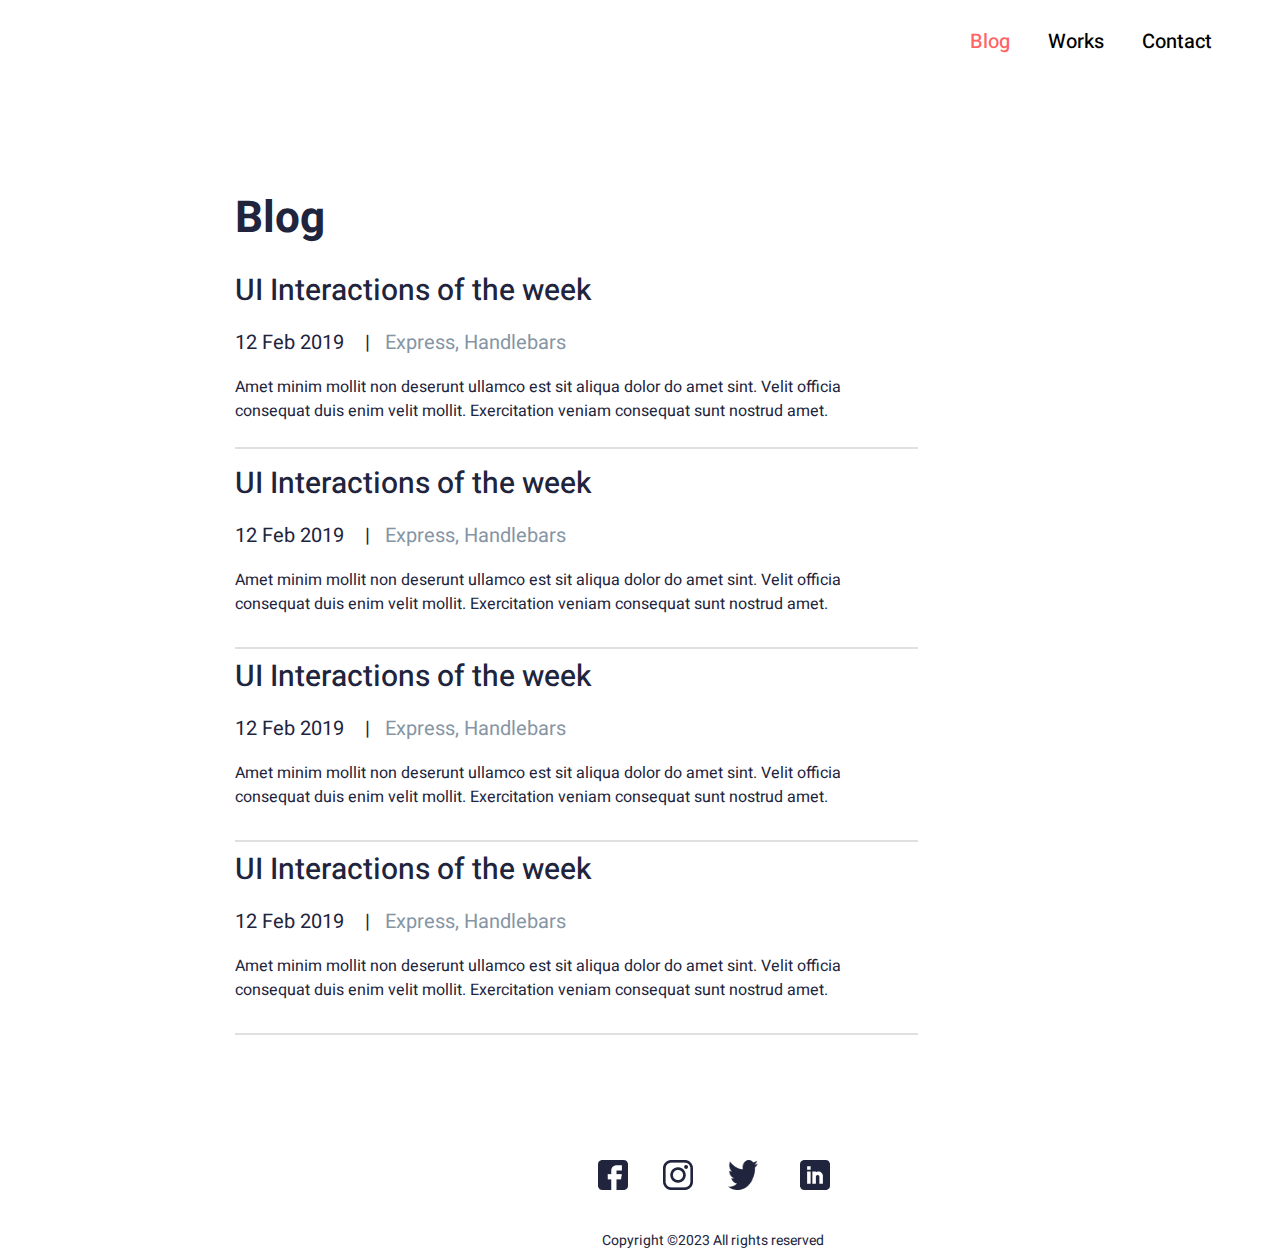
==== blog.html @ 6e91b29e "Changes with RA" ====
<!DOCTYPE html>
<html lang="en">
    <head>
        <meta charset="UTF-8">
        <meta http-equiv="X-UA-Compatible" content="IE=edge">
        <meta name="viewport" content="width=device-width, initial-scale=1.0">
        <title>Document</title>
    
        <link rel="preconnect" href="https://fonts.googleapis.com"> 
        <link rel="preconnect" href="https://fonts.gstatic.com" crossorigin> 
        <link href="https://fonts.googleapis.com/css2?family=Heebo:wght@400;500;700;900&display=swap" rel="stylesheet">
    
        <link rel="stylesheet" href="style.css">
    </head>
<body>
    <nav align="right">
        <a class="blog active" href="blog.html">Blog</a>
        <a class="works" href="works.html">Works</a>
        <a class="contact" href="/">Contact</a>
    </nav>
    <main>
        <h1 class="page-blog">Blog</h1>

        <section class="post-1">
            <a href="/" class="post-name">UI Interactions of the week</a>
            <p class="blog-post-data">12 Feb 2019</p>
            <p class="blog-post-line">|</p>
            <p class="blog-post-tsubject">Express, Handlebars</p>
            <p class="blog-post-decription">Amet minim mollit non deserunt ullamco est sit aliqua dolor do amet sint. 
                Velit officia consequat duis enim velit mollit. 
                Exercitation veniam consequat sunt nostrud amet.</p>
            <hr class="blog-hr-1">
        </section>

        <section class="post-2">
            <a href="/" class="post-name">UI Interactions of the week</a>
            <p class="blog-post-data">12 Feb 2019</p>
            <p class="blog-post-line">|</p>
            <p class="blog-post-tsubject">Express, Handlebars</p>
            <p class="blog-post-decription">Amet minim mollit non deserunt ullamco est sit aliqua dolor do amet sint. 
                Velit officia consequat duis enim velit mollit. 
                Exercitation veniam consequat sunt nostrud amet.</p>
            <hr class="blog-hr-1">
        </section>

        <section class="post-3">
            <a href="/" class="post-name">UI Interactions of the week</a>
            <p class="blog-post-data">12 Feb 2019</p>
            <p class="blog-post-line">|</p>
            <p class="blog-post-tsubject">Express, Handlebars</p>
            <p class="blog-post-decription">Amet minim mollit non deserunt ullamco est sit aliqua dolor do amet sint. 
                Velit officia consequat duis enim velit mollit. 
                Exercitation veniam consequat sunt nostrud amet.</p>
            <hr class="blog-hr-1">
        </section>

        <section class="post-4">
            <a href="/" class="post-name">UI Interactions of the week</a>
            <p class="blog-post-data">12 Feb 2019</p>
            <p class="blog-post-line">|</p>
            <p class="blog-post-tsubject">Express, Handlebars</p>
            <p class="blog-post-decription">Amet minim mollit non deserunt ullamco est sit aliqua dolor do amet sint. 
                Velit officia consequat duis enim velit mollit. 
                Exercitation veniam consequat sunt nostrud amet.</p>
            <hr class="blog-hr-1">
        </section>


    </main>
    <footer> 
        <img class="fb-blog" src="img/fb.png" alt="">
        <img class="insta-blog" src="img/insta.png" alt="">
        <img class="twiter-blog" src="img//twiter.png" alt="">
        <img class="linkedin-blog" src="img/Linkedin.png" alt="">

        <p class="copyright-blog">Copyright ©2023 All rights reserved </p>
    </footer>
</body>
</html>
---- style.css ----
/* menu */
.active {
    color: #FF6464;
}

nav {
    font-family: 'Heebo', sans-serif;
    font-weight: 500;
    font-size: 20px;
    margin-right: 60px;
    margin-top: 27px;
}

a {
    text-decoration: none;
    color: black;
}

.works {
    margin-right: 33px;
}

.blog {
    margin-right: 33px;
}

/* header */
.hi {
    position: absolute;
    width: 436px;
    height: 120px;
    left: 148px;
    top: 228px;
    max-width: 440px;

    font-family: 'Heebo';
    font-style: normal;
    font-weight: 700;
    font-size: 44px;
    line-height: 60px;
}

p {
    position: absolute;
    width: 497px;
    height: 66px;
    left: 148px;
    top: 373px;

    font-family: 'Heebo';
    font-style: normal;
    font-weight: 400;
    font-size: 16px;
    line-height: 24px;

    /* Dark Color */

    color: #21243D;

}

.download {
    padding-top: 14px;

    position: absolute;
    width: 167px;
    height: 21px;
    left: 168px;
    top: 486px;

    font-family: 'Heebo';
    font-style: normal;
    font-weight: 500;
    font-size: 20px;
    line-height: 29px;

    color: #FFFFFF;
    background-color: #FF6464;
    position: absolute;
    width: 208px;
    height: 47px;
    left: 148px;
    top: 477px;
}

.john {
    position: absolute;
    width: 243px;
    height: 243px;
    right: 160px;
    top: 210px;
}

/* recent posts */
.recent-posts {
    position: absolute;
    width: 1430px;
    height: 396px;
    left: 0px;
    top: 595px;

    background: #EDF7FA;
}

.resent {
    position: absolute;
    width: 129px;
    height: 41px;
    left: 148px;
    top: 28px;
    
    font-family: 'Heebo';
    font-style: normal;
    font-weight: 400;
    font-size: 22px;
    line-height: 60px;
    /* or 273% */
    
    display: flex;
    align-items: flex-end;
    
    /* Dark Color */
    
    color: #21243D;
    
}

.view_all {
    position: absolute;
    width: 62px;
    height: 20px;
    top: 20px;
    right: 349px;

    font-family: 'Heebo';
    font-style: normal;
    font-weight: 400;
    font-size: 16px;
    line-height: 24px;
    text-align: right;

    /* Secondry */

    color: #00A8CC;
}

.resent-1 {
    position: absolute;
    width: 418px;
    height: 295px;
    left: 148px;
    top: 78px;

    padding-left: 23px;

    background: #FFFFFF;
    box-shadow: 0px 4px 10px rgba(187, 225, 250, 0.25);
    border-radius: 4px;
}

.top-1 {
    position: absolute;
    width: 374px;
    height: 85px;
    left: 23px;
    top: 40px;

    font-family: 'Heebo';
    font-style: normal;
    font-weight: 700;
    font-size: 26px;
    line-height: 38px;
}

.recent-11 {
    position: absolute;
    width: 106px;
    height: 34px;
    left: 23px;
    top: 126px;

    font-style: normal;
    font-weight: 400;
    font-size: 18px;
    line-height: 26px;
}

.recent-12 {
    position: absolute;
    left: 153px;
    top: 126px;
}

.recent-13 {
    position: absolute;
    left: 179px;
    top: 126px;

    font-family: 'Heebo';
    font-style: normal;
    font-weight: 400;
    font-size: 18px;
    line-height: 26px;
}

.recent-description {
    position: absolute;
    width: 418px;
    height: 295px;
    left: 23px;
    top: 171px;

    max-width: 349px;
}



.resent-2 {
    position: absolute;
    width: 418px;
    height: 295px;
    left: 666px;
    top: 78px;

    padding-left: 23px;

    background: #FFFFFF;
    box-shadow: 0px 4px 10px rgba(187, 225, 250, 0.25);
    border-radius: 4px;
}

.top-2 {
    position: absolute;
    width: 374px;
    height: 85px;
    left: 23px;
    top: 40px;

    font-family: 'Heebo';
    font-style: normal;
    font-weight: 700;
    font-size: 26px;
    line-height: 38px;
}

.recent-21 {
    position: absolute;
    width: 106px;
    height: 34px;
    left: 23px;
    top: 126px;

    font-style: normal;
    font-weight: 400;
    font-size: 18px;
    line-height: 26px;
}

.recent-22 {
    position: absolute;
    left: 153px;
    top: 126px;
}

.recent-23 {
    position: absolute;
    left: 179px;
    top: 126px;

    font-family: 'Heebo';
    font-style: normal;
    font-weight: 400;
    font-size: 18px;
    line-height: 26px;
}

.recent-description {
    position: absolute;
    width: 418px;
    height: 295px;
    left: 23px;
    top: 171px;

    max-width: 349px;
}

.recent-blocks {
    align-content: center;
}

/* featured works */
.featured-top {
    position: absolute;
    width: 152px;
    height: 60px;
    left: 148px;
    top: 1006px;

    font-family: 'Heebo';
    font-style: normal;
    font-weight: 400;
    font-size: 22px;
    line-height: 60px;
    /* identical to box height, or 273% */


    /* Dark Color */

    color: #21243D;

    padding-bottom: 44px;
}



hr {
    position: absolute;
    width: 858px;
    height: 0px;
    left: 146px;
    top: 1283px;

    /* Gray 5 */

    border: 1px solid #E0E0E0;
}

.hr-1 {
    position: absolute;
    width: 858px;
    height: 0px;
    left: 146px;
    top: 1283px;

    /* Gray 5 */

    border: 1px solid #E0E0E0;
}

.hr-2 {
    position: absolute;
    width: 858px;
    height: 0px;
    left: 136px;
    top: 1510px;

    /* Gray 5 */

    border: 1px solid #E0E0E0;
}


.hr-3 {
    position: absolute;
    width: 858px;
    height: 0px;
    left: 146px;
    top: 1756px;

    /* Gray 5 */

    border: 1px solid #E0E0E0;
}




.designing-img-1 {
    position: absolute;
    width: 246px;
    height: 180px;
    left: 146px;
    top: 1088px;
}

.h-designing-1  {
    position: absolute;
    width: 395px;
    height: 44px;
    left: 410px;
    top: 1080px;

    font-family: 'Heebo';
    font-style: normal;
    font-weight: 700;
    font-size: 30px;
    line-height: 44px;
    /* identical to box height */


    /* Dark Color */

    color: #21243D;
}

span {

    background-color: black; 
    color: #FFFFFF;
    width: 65px; 
    height: 25;
    border-radius: 20px; 
    padding: 3px;
    text-align: center;
}

.year {
    position: absolute;
    left: 420px;
    top: 1104px;

    font-family: 'Heebo';
    font-style: normal;
    font-weight: 900;
    font-size: 18px;
    margin-top: 27px;
}

.grey-1 {
    position: absolute;
    width: 97px;
    height: 34px;
    left: 498px;
    top: 1110px;
    margin-left: 26px;
    
    font-family: 'Heebo';
    font-style: normal;
    font-weight: 400;
    font-size: 20px;
    line-height: 29px;
    
    /* Light */
    
    color: #8695A4;
}


.featured-text-1 {
    position: absolute;
    width: 573px;
    height: 70px;
    left: 410px;
    top: 1168px;

    font-family: 'Heebo';
    font-style: normal;
    font-weight: 400;
    font-size: 16px;
    line-height: 24px;

    /* Dark Color */

    color: #21243D;
}

.designing-img-2 {
    position: absolute;
    width: 246px;
    height: 180px;
    left: 146px;
    top: 1312px;
}

.h-designing-2  {
    position: absolute;
    width: 397px;
    height: 44px;
    left: 410px;
    top: 1310px;

    font-family: 'Heebo';
    font-style: normal;
    font-weight: 700;
    font-size: 30px;
    line-height: 44px;
    /* identical to box height */


    /* Dark Color */

    color: #21243D;
}


.year-2 {
    position: absolute;
    left: 420px;
    top: 1336px;

    font-family: 'Heebo';
    font-style: normal;
    font-weight: 900;
    font-size: 18px;
    margin-top: 27px;
}

.grey-2 {
    position: absolute;
    width: 97px;
    height: 34px;
    left: 498px;
    top: 1348px;
    margin-left: 26px;
    
    font-family: 'Heebo';
    font-style: normal;
    font-weight: 400;
    font-size: 20px;
    line-height: 29px;
    
    /* Light */
    
    color: #8695A4;
}


.featured-text-2 {
    position: absolute;
    width: 573px;
    height: 70px;
    left: 410px;
    top: 1395px;

    font-family: 'Heebo';
    font-style: normal;
    font-weight: 400;
    font-size: 16px;
    line-height: 24px;

    /* Dark Color */

    color: #21243D;
}




.designing-img-3 {
    position: absolute;
    width: 246px;
    height: 180px;
    left: 146px;
    top: 1560px;
}

.h-designing-3  {
    position: absolute;
    width: 390px;
    height: 44px;
    left: 410px;
    top: 1556px;

    font-family: 'Heebo';
    font-style: normal;
    font-weight: 700;
    font-size: 30px;
    line-height: 44px;
    /* identical to box height */


    /* Dark Color */

    color: #21243D;
}


.year-3 {
    position: absolute;
    left: 420px;
    top: 1583px;

    font-family: 'Heebo';
    font-style: normal;
    font-weight: 900;
    font-size: 18px;
    margin-top: 27px;
}

.grey-3 {
    position: absolute;
    width: 97px;
    height: 34px;
    left: 498px;
    top: 1583px;
    margin-left: 26px;
    
    font-family: 'Heebo';
    font-style: normal;
    font-weight: 400;
    font-size: 20px;
    line-height: 29px;
    
    /* Light */
    
    color: #8695A4;
}


.featured-text-3 {
    position: absolute;
    width: 573px;
    height: 70px;
    left: 410px;
    top: 1635px;

    font-family: 'Heebo';
    font-style: normal;
    font-weight: 400;
    font-size: 16px;
    line-height: 24px;

    /* Dark Color */

    color: #21243D;
}



/* footer */
.fb {
    position: absolute;
    width: 30px;
    height: 30px;
    top: 1910px;
    left: 598px;
}

.insta {
    position: absolute;
    width: 30px;
    height: 30px;
    top: 1910px;
    left: 663px;
}

.twiter {
    position: absolute;
    width: 30px;
    height: 30px;
    top: 1910px;
    left: 728px;
}

.linkedin {
    position: absolute;
    width: 30px;
    height: 30px;
    top: 1910px;
    left: 800px;
}

.copyright {
    position: absolute;
    height: 21px;
    left: 464px;
    top: 1945px;

    font-family: 'Heebo';
    font-style: normal;
    font-weight: 400;
    font-size: 14px;
    line-height: 21px;
    /* identical to box height */

    text-align: center;

    /* Dark */

    color: #21243D;
}



/* BLOG */

.page-blog {
    position: absolute;
    width: 156px;
    height: 54px;
    left: 235px;
    top: 160px;

    font-family: 'Heebo';
    font-style: normal;
    font-weight: 700;
    font-size: 44px;
    line-height: 60px;
    /* or 136% */


    /* Dark Color */

    color: #21243D;
}

.post-1 {
    position: absolute;
    width: 682px;
    height: 33px;
    left: 235px;
    top: 269px;
}

.post-name {
    font-family: 'Heebo';
    font-style: normal;
    font-weight: 500;
    font-size: 30px;
    line-height: 44px;

    /* Dark Color */

    color: #21243D;
}


.post-name {
    position: absolute;
    width: 682px;
    height: 33px;
    left: 0px;
    top: 0px;

    font-family: 'Heebo';
    font-style: normal;
    font-weight: 500;
    font-size: 30px;
    line-height: 44px;

    /* Dark Color */

    color: #21243D;
}

.blog-post-data {
    position: absolute;
    width: 374px;
    height: 25px;
    left: 0px;
    top: 39px;

    font-family: 'Heebo';
    font-style: normal;
    font-weight: 400;
    font-size: 20px;
    line-height: 29px;


    /* Dark Color */

    color: #21243D;
}
.blog-post-line {
    position: absolute;
    width: 0px;
    height: 21px;
    left: 130px;
    top: 39px;

    font-family: 'Heebo';
    font-style: normal;
    font-weight: 400;
    font-size: 20px;
    line-height: 29px;
}
.blog-post-tsubject {
    position: absolute;
    width: 182px;
    height: 25px;
    left: 150px;
    top: 39px;

    font-family: 'Heebo';
    font-style: normal;
    font-weight: 400;
    font-size: 20px;
    line-height: 29px;

    /* Light */

    color: #8695A4;
}

.blog-post-decription {
    position: absolute;
    width: 610px;
    height: 43px;
    left: 0px;
    top: 90px;

    font-family: 'Heebo';
    font-style: normal;
    font-weight: 400;
    font-size: 16px;
    line-height: 24px;

    /* Dark Color */

    color: #21243D;
}

.blog-hr-1 {
    position: absolute;
    width: 681px;
    height: 0px;
    left: 0px;
    top: 170px;

    /* Gray 5 */

    border: 1px solid #E0E0E0;
}

.post-2 {
    position: absolute;
    width: 682px;
    height: 47px;
    left: 235px;
    top: 462px;

    font-family: 'Heebo';
    font-style: normal;
    font-weight: 500;
    font-size: 30px;
    line-height: 44px;

    /* Dark Color */

    color: #21243D;
}

.post-3 {
    position: absolute;
    width: 682px;
    height: 47px;
    left: 235px;
    top: 655px;

    font-family: 'Heebo';
    font-style: normal;
    font-weight: 500;
    font-size: 30px;
    line-height: 44px;

    /* Dark Color */

    color: #21243D;
}

.post-4 {
    position: absolute;
    width: 682px;
    height: 47px;
    left: 235px;
    top: 848px;

    font-family: 'Heebo';
    font-style: normal;
    font-weight: 500;
    font-size: 30px;
    line-height: 44px;

    /* Dark Color */

    color: #21243D;
}

.fb-blog {
    position: absolute;
    width: 30px;
    height: 30px;
    top: 1160px;
    left: 598px;
}

.insta-blog {
    position: absolute;
    width: 30px;
    height: 30px;
    top: 1160px;
    left: 663px;
}

.twiter-blog {
    position: absolute;
    width: 30px;
    height: 30px;
    top: 1160px;
    left: 728px;
}

.linkedin-blog {
    position: absolute;
    width: 30px;
    height: 30px;
    top: 1160px;
    left: 800px;
}

.copyright-blog {
    position: absolute;
    height: 21px;
    left: 464px;
    top: 1216px;

    font-family: 'Heebo';
    font-style: normal;
    font-weight: 400;
    font-size: 14px;
    line-height: 21px;
    /* identical to box height */

    text-align: center;

    /* Dark */

    color: #21243D;
}


/* works */


.designing-img-4 {
    position: absolute;
    width: 246px;
    height: 180px;
    left: 146px;
    top: 1058px;
}

.h-designing-4  {
    position: absolute;
    width: 305px;
    height: 44px;
    left: 410px;
    top: 1055px;

    font-family: 'Heebo';
    font-style: normal;
    font-weight: 700;
    font-size: 30px;
    line-height: 44px;
    /* identical to box height */


    /* Dark Color */

    color: #21243D;
}

span {

    background-color: black; 
    color: #FFFFFF;
    width: 65px; 
    height: 25;
    border-radius: 20px; 
    padding: 3px;
    text-align: center;
}

.year-4 {
    position: absolute;
    left: 420px;
    top: 1084px;

    font-family: 'Heebo';
    font-style: normal;
    font-weight: 900;
    font-size: 18px;
    margin-top: 27px;
}

.grey-4 {
    position: absolute;
    width: 185px;
    height: 34px;
    left: 498px;
    top: 1093px;
    margin-left: 26px;
    
    font-family: 'Heebo';
    font-style: normal;
    font-weight: 400;
    font-size: 20px;
    line-height: 29px;
    
    /* Light */
    
    color: #8695A4;
}


.featured-text-4 {
    position: absolute;
    width: 573px;
    height: 70px;
    left: 410px;
    top: 1151px;

    font-family: 'Heebo';
    font-style: normal;
    font-weight: 400;
    font-size: 16px;
    line-height: 24px;

    /* Dark Color */

    color: #21243D;
}


.works-1-3 {
    position: absolute;
    width: 682px;
    height: 0px;

    top: 243px;
}

.featured-block-1-1 {
    position: absolute;
    width: 246px;
    height: 180px;
    top: -1050px;
    left: 80px;

}

.featured-block-2-1 {
    position: absolute;
    width: 246px;
    height: 180px;
    top: -1050px;
    left: 80px;

}

.featured-block-3-1 {
    position: absolute;
    width: 246px;
    height: 180px;
    top: -1050px;
    left: 80px;

}

.featured-block-4-1 {
    position: absolute;
    width: 246px;
    height: 180px;
    top: -70px;
    left: 83px;

}

.hr-5 {
    position: absolute;
    width: 858px;
    height: 0px;
    left: 149px;
    top: 1294px;
    
    /* Gray 5 */
    
    border: 1px solid #E0E0E0;
}

/* footer */
.fb-work {
    position: absolute;
    width: 30px;
    height: 30px;
    top: 1403px;
    left: 598px;
}

.insta-work {
    position: absolute;
    width: 30px;
    height: 30px;
    top: 1403px;
    left: 663px;
}

.twiter-work {
    position: absolute;
    width: 30px;
    height: 30px;
    top: 1403px;
    left: 728px;
}

.linkedin-work {
    position: absolute;
    width: 30px;
    height: 30px;
    top: 1403px;
    left: 800px;
}

.copyright-work {
    position: absolute;
    height: 21px;
    left: 464px;
    top: 1459px;

    font-family: 'Heebo';
    font-style: normal;
    font-weight: 400;
    font-size: 14px;
    line-height: 21px;
    /* identical to box height */

    text-align: center;

    /* Dark */

    color: #21243D;
}

.h-designing-1-w  {
    position: absolute;
    width: 395px;
    height: 44px;
    left: 410px;
    top: 1085px;

    font-family: 'Heebo';
    font-style: normal;
    font-weight: 700;
    font-size: 30px;
    line-height: 44px;
    /* identical to box height */


    /* Dark Color */

    color: #21243D;
}

.h-designing-2-w  {
    position: absolute;
    width: 397px;
    height: 44px;
    left: 410px;
    top: 1308px;

    font-family: 'Heebo';
    font-style: normal;
    font-weight: 700;
    font-size: 30px;
    line-height: 44px;
    /* identical to box height */


    /* Dark Color */

    color: #21243D;
}

.h-designing-3-w  {
    position: absolute;
    width: 390px;
    height: 44px;
    left: 410px;
    top: 1558px;

    font-family: 'Heebo';
    font-style: normal;
    font-weight: 700;
    font-size: 30px;
    line-height: 44px;
    /* identical to box height */


    /* Dark Color */

    color: #21243D;
}


/* work detail */
.work-detail-year {
    position: absolute;
    left: 239px;
    top: 268px;

    font-family: 'Heebo';
    font-style: normal;
    font-weight: 900;
    font-size: 18px;
    margin-top: 27px;

    background-color: #FF7C7C; 
}

.work-detail-h1 {
    position: absolute;
    width: 506px;
    height: 100px;
    left: 235px;
    top: 148px;

    font-family: 'Heebo';
    font-style: normal;
    font-weight: 700;
    font-size: 34px;
    line-height: 50px;

    /* Dark Color */

    color: #21243D;
}

.work-detail-subjet {
    position: absolute;
    width: 374px;
    height: 34px;
    left: 318px;
    top: 278px;

    font-family: 'Heebo';
    font-style: normal;
    font-weight: 400;
    font-size: 20px;
    line-height: 29px;

    /* Dark Color */

    color: #21243D;
}

.work-detail-text {
    position: absolute;
    width: 681px;
    height: 44px;
    left: 235px;
    top: 335px;

    font-family: 'Heebo';
    font-style: normal;
    font-weight: 400;
    font-size: 16px;
    line-height: 24px;

    color: #000000;
}

.work-detai-img-1 {
    position: absolute;
    width: 681px;
    height: 460px;
    left: 235px;
    top: 425px;
}

.work-detail-h2 {
    position: absolute;
    width: 506px;
    height: 45px;
    left: 239px;
    top: 939px;

    font-family: 'Heebo';
    font-style: normal;
    font-weight: 500;
    font-size: 30px;
    line-height: 60px;
}

.work-detail-h3 {
    position: absolute;
    width: 506px;
    height: 82px;
    left: 239px;
    top: 984px;

    font-family: 'Heebo';
    font-style: normal;
    font-weight: 500;
    font-size: 24px;
    line-height: 60px;
}

.work-detail-text-2 {
    position: absolute;
    width: 677px;
    height: 48px;
    left: 239px;
    top: 1049px;

    font-family: 'Heebo';
    font-style: normal;
    font-weight: 400;
    font-size: 16px;
    line-height: 24px;
}

.work-detai-img-2 {
    position: absolute;
    width: 681px;
    height: 460px;
    left: 235px;
    top: 1127px;
}

.work-detai-img-3 {
    position: absolute;
    width: 681px;
    height: 460px;
    left: 235px;
    top: 1614px;
}

.fb-work-detail {
    position: absolute;
    width: 30px;
    height: 30px;
    top: 2152px;
    left: 598px;
}

.insta-work-detail {
    position: absolute;
    width: 30px;
    height: 30px;
    top: 2152px;
    left: 663px;
}

.twiter-work-detail {
    position: absolute;
    width: 30px;
    height: 30px;
    top: 2152px;
    left: 728px;
}

.linkedin-work-detail {
    position: absolute;
    width: 30px;
    height: 30px;
    top: 2152px;
    left: 800px;
}

.copyright-work-detail {
    position: absolute;
    height: 21px;
    left: 464px;
    top: 2208px;

    font-family: 'Heebo';
    font-style: normal;
    font-weight: 400;
    font-size: 14px;
    line-height: 21px;
    /* identical to box height */

    text-align: center;

    /* Dark */

    color: #21243D;
}
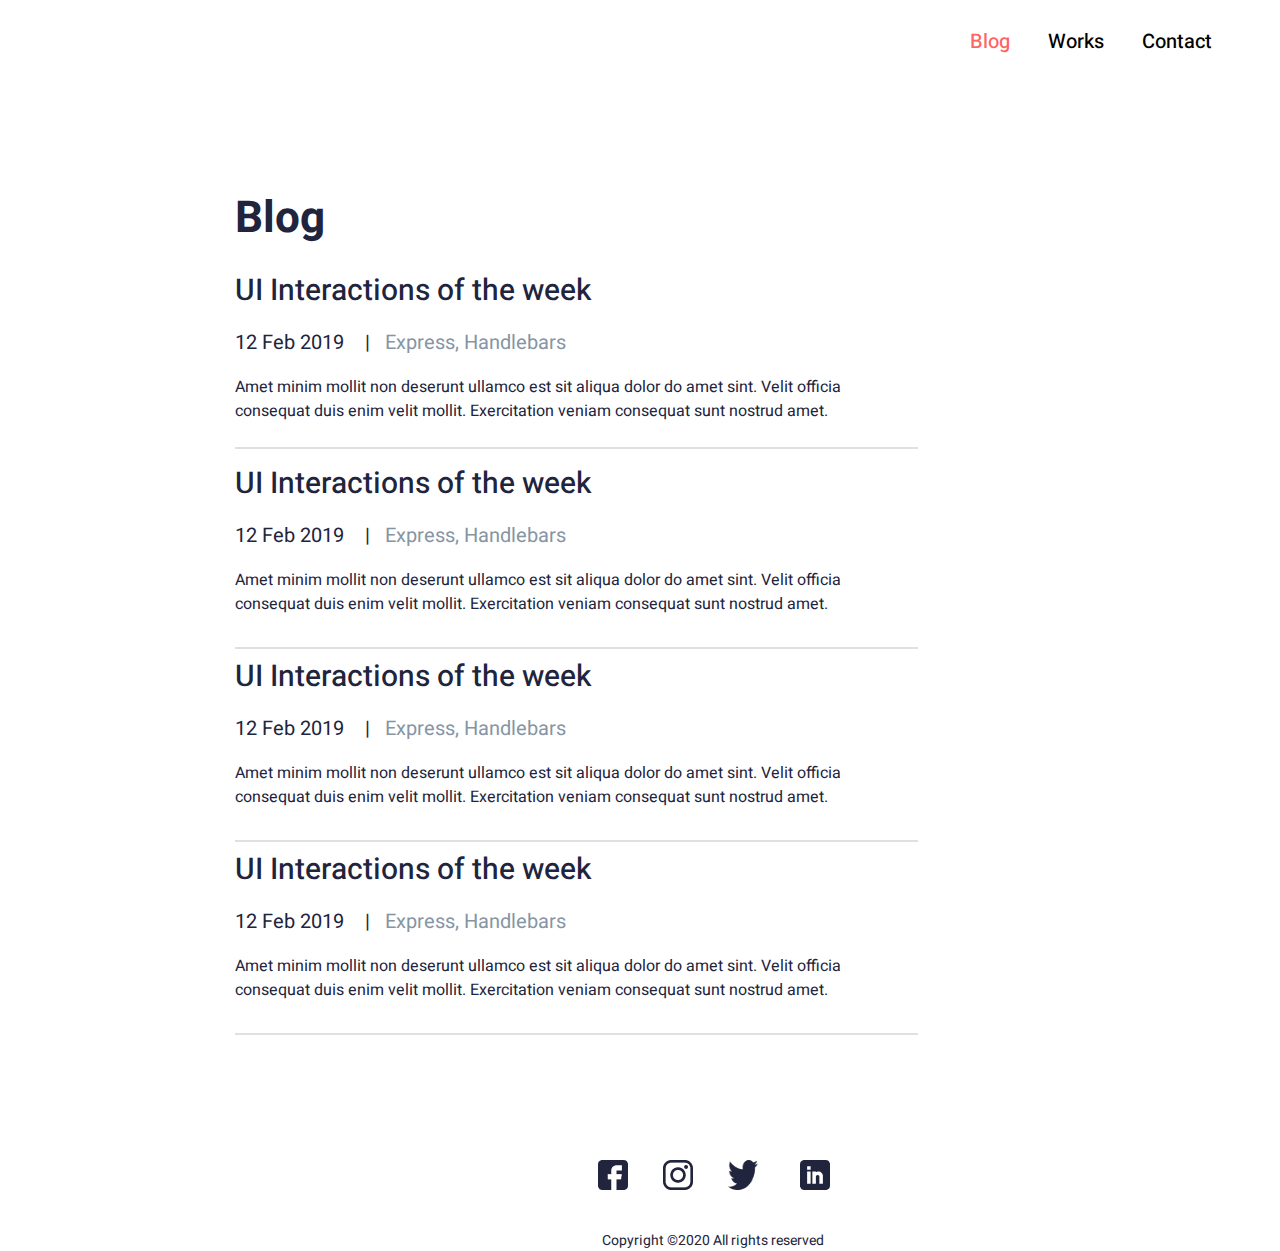
==== commit b2c37b0a: "blog to work detail" ====
--- a/blog.html
+++ b/blog.html
@@ -22,7 +22,7 @@
         <h1 class="page-blog">Blog</h1>
 
         <section class="post-1">
-            <a href="/" class="post-name">UI Interactions of the week</a>
+            <a href="/work-detail.html" class="post-name">UI Interactions of the week</a>
             <p class="blog-post-data">12 Feb 2019</p>
             <p class="blog-post-line">|</p>
             <p class="blog-post-tsubject">Express, Handlebars</p>
@@ -73,7 +73,7 @@
         <img class="twiter-blog" src="img//twiter.png" alt="">
         <img class="linkedin-blog" src="img/Linkedin.png" alt="">
 
-        <p class="copyright-blog">Copyright ©2023 All rights reserved </p>
+        <p class="copyright-blog">Copyright ©2020 All rights reserved </p>
     </footer>
 </body>
-</html>+</html>
